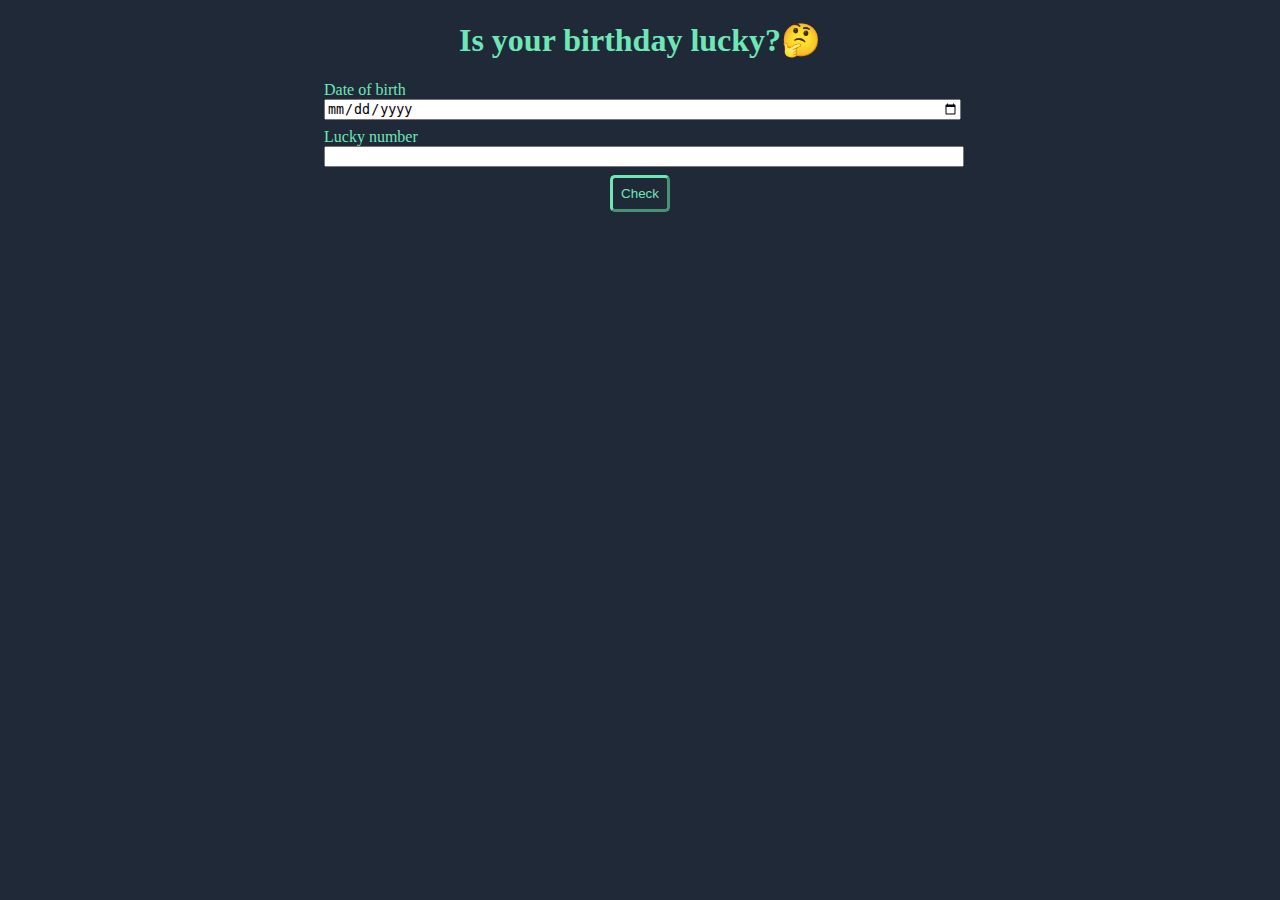
==== index.html @ 51d8b068 "added logic and css" ====
<!DOCTYPE html>
<html lang="en">
<head>
    <meta charset="UTF-8">
    <meta http-equiv="X-UA-Compatible" content="IE=edge">
    <meta name="viewport" content="width=device-width, initial-scale=1.0">
    <title>Is your birthday lucky</title>
    <link rel="stylesheet" href="styles.css">
</head>
<body>
    <h1>Is your birthday lucky?🤔</h1>
    <div class="container">
        <label for="date-of-birth">Date of birth</label>
        <input type="date" id="date-of-birth"/>
        <label for="lucky-number">Lucky number</label>
        <input type="number" id="lucky-number"/>
        <button class="check-button">Check</button>
        <p id="is-lucky"></p>
    </div>
</body>
<script src="./index.js"></script>
</html>
---- styles.css ----
:root{
    --primary-dark:#1F2937;
    --primary-light:#6EE7B7;
}
body {
    background-color: var(--primary-dark);
    color:var(--primary-light);
}
h1 {
    text-align: center;
}
.container{
    width:50%;
    margin:auto;
}
input,label{
    display:block;
}
input{
    margin-bottom: 0.5rem;
    width:100%;
}
#is-lucky{
    text-align: center;
    font-size: larger;
}
.check-button{
    display:block;
    margin-top: 1rem;
    margin:auto;
    background:transparent;
    color:var(--primary-light);
    border-color: var(--primary-light);
    border-width: medium;
    padding:0.5rem;
    border-radius: 0.3rem;
}
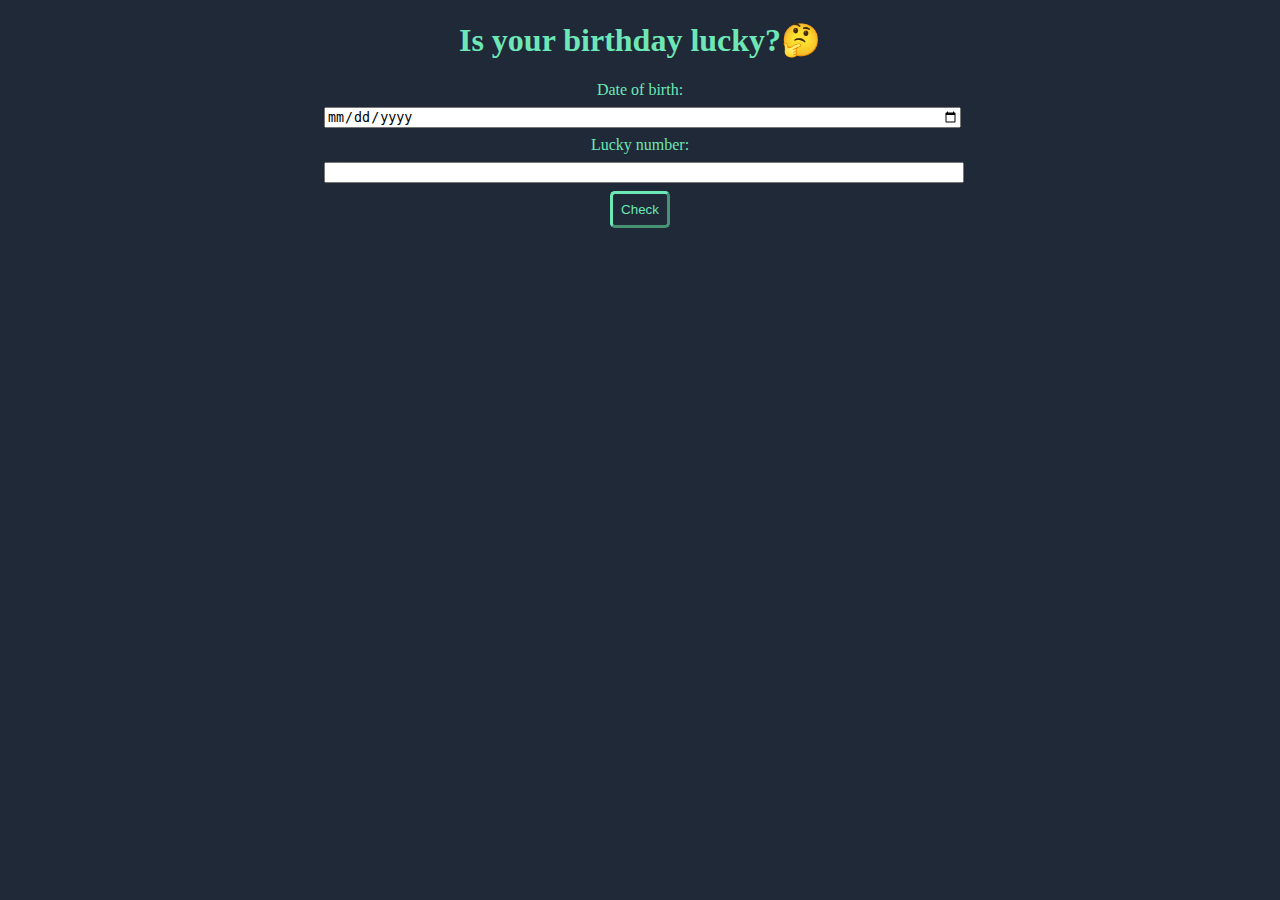
==== commit d3835494: "modified design" ====
--- a/index.html
+++ b/index.html
@@ -10,9 +10,9 @@
 <body>
     <h1>Is your birthday lucky?🤔</h1>
     <div class="container">
-        <label for="date-of-birth">Date of birth</label>
+        <label for="date-of-birth">Date of birth:</label>
         <input type="date" id="date-of-birth"/>
-        <label for="lucky-number">Lucky number</label>
+        <label for="lucky-number">Lucky number:</label>
         <input type="number" id="lucky-number"/>
         <button class="check-button">Check</button>
         <p id="is-lucky"></p>
--- a/styles.css
+++ b/styles.css
@@ -19,6 +19,11 @@
 input{
     margin-bottom: 0.5rem;
     width:100%;
+    cursor: pointer;
+    margin-top: 0.5rem;
+}
+label{
+    text-align: center;
 }
 #is-lucky{
     text-align: center;
@@ -34,4 +39,5 @@
     border-width: medium;
     padding:0.5rem;
     border-radius: 0.3rem;
-}+    cursor: pointer;
+}
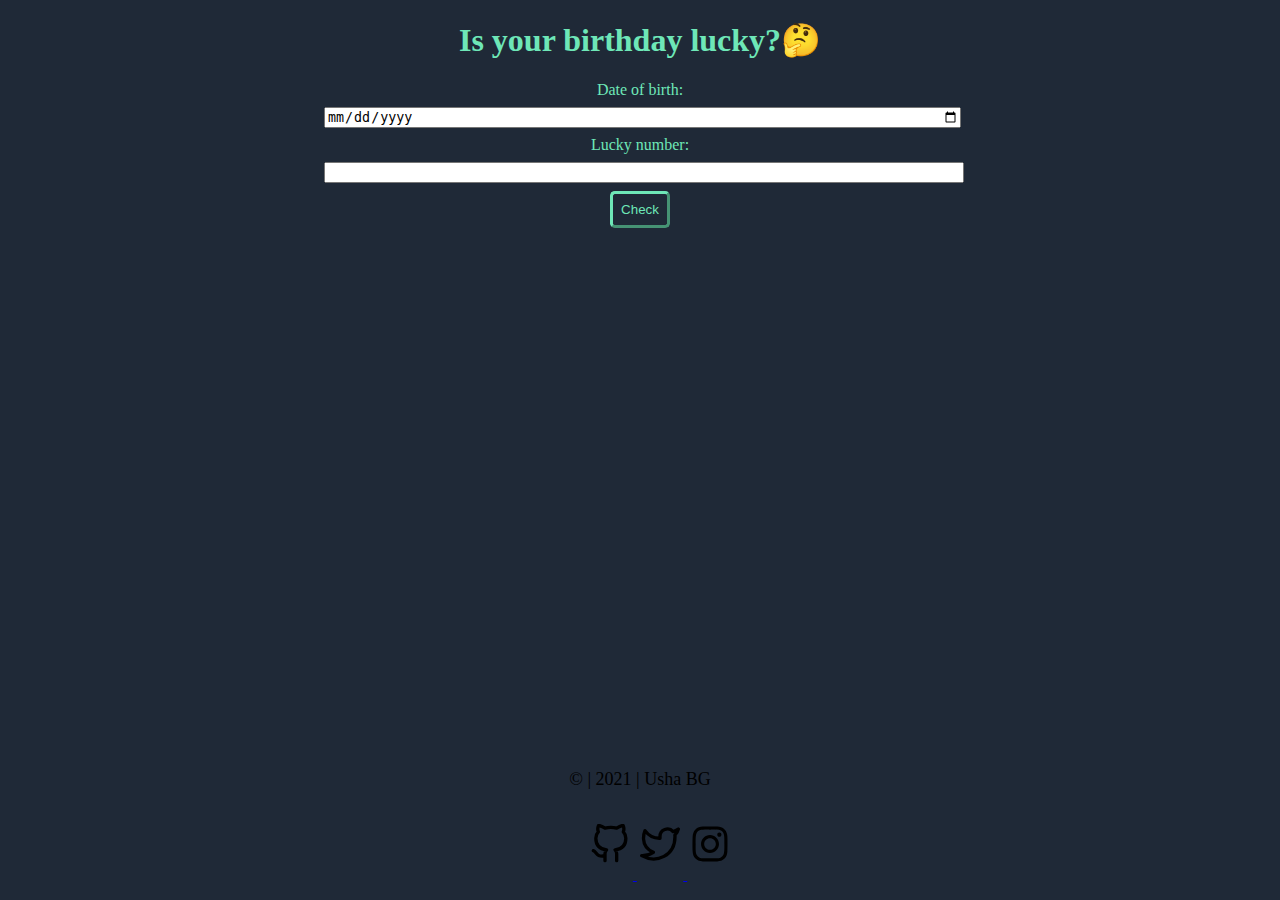
==== commit 4411ef61: "added social handles" ====
--- a/index.html
+++ b/index.html
@@ -17,6 +17,30 @@
         <button class="check-button">Check</button>
         <p id="is-lucky"></p>
     </div>
+    <footer>
+        <p>©  |  2021  |  Usha BG</p>
+        <ul class="list-unordered inline-list">
+          <li>
+            <a class="links" href="https://github.com/UshaGururaj" target="_blank">
+              <img src="images/github.svg" alt="github" />
+            </a>
+          </li>
+          <li>
+            <a class="links" href="https://twitter.com/UshaBG1" target="_blank">
+              <img src="images/twitter.svg" alt="twitter" />
+            </a>
+          </li>
+          <li>
+            <a
+              class="links"
+              href="https://instagram.com/usha_g_raj"
+              target="_blank"
+            >
+              <img src="images/instagram.svg" alt="instagram" />
+            </a>
+          </li>
+        </ul>
+      </footer>
 </body>
 <script src="./index.js"></script>
 </html>--- a/styles.css
+++ b/styles.css
@@ -41,3 +41,32 @@
     border-radius: 0.3rem;
     cursor: pointer;
 }
+/* Footer */
+footer {
+    text-align: center;
+    position: absolute;
+    bottom: 0;
+    left: 0;
+    right: 0;
+  }
+  
+  footer p {
+    font-size: large;
+    text-align: center;
+    color: black;
+  }
+  
+  .footer-list {
+    margin: 1rem;
+  }
+  
+  a,
+  img,
+  li {
+    display: inline;
+  }
+  
+  img {
+    width: 40px;
+    padding: 1rem 0.2rem;
+  }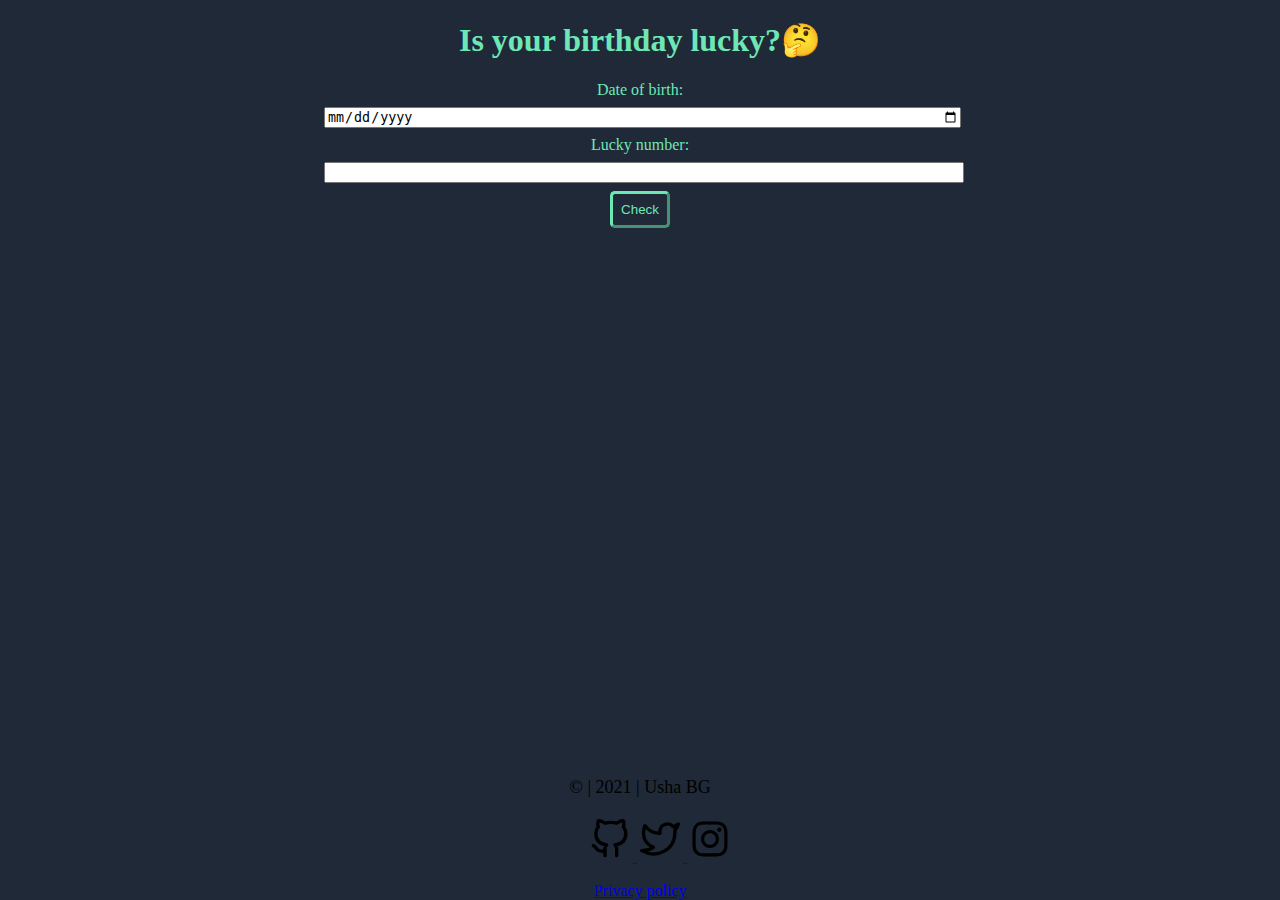
==== commit c6cc3af6: "added privacy policy" ====
--- a/index.html
+++ b/index.html
@@ -15,7 +15,7 @@
         <label for="lucky-number">Lucky number:</label>
         <input type="number" id="lucky-number"/>
         <button class="check-button">Check</button>
-        <p id="is-lucky"></p>
+        <div id="is-lucky"></div>
     </div>
     <footer>
         <p>©  |  2021  |  Usha BG</p>
@@ -40,6 +40,7 @@
             </a>
           </li>
         </ul>
+        <a href="/privacyPolicy.html">Privacy policy</a>
       </footer>
 </body>
 <script src="./index.js"></script>
--- a/styles.css
+++ b/styles.css
@@ -8,6 +8,10 @@
 }
 h1 {
     text-align: center;
+}
+h2, p {
+    text-align: center;
+    color : white;
 }
 .container{
     width:50%;
@@ -49,24 +53,18 @@
     left: 0;
     right: 0;
   }
-  
   footer p {
     font-size: large;
     text-align: center;
     color: black;
-  }
-  
+  } 
   .footer-list {
     margin: 1rem;
-  }
-  
-  a,
-  img,
-  li {
+  } 
+  a,img,li {
     display: inline;
   }
-  
   img {
     width: 40px;
-    padding: 1rem 0.2rem;
+    padding: 0.2rem 0.2rem;
   }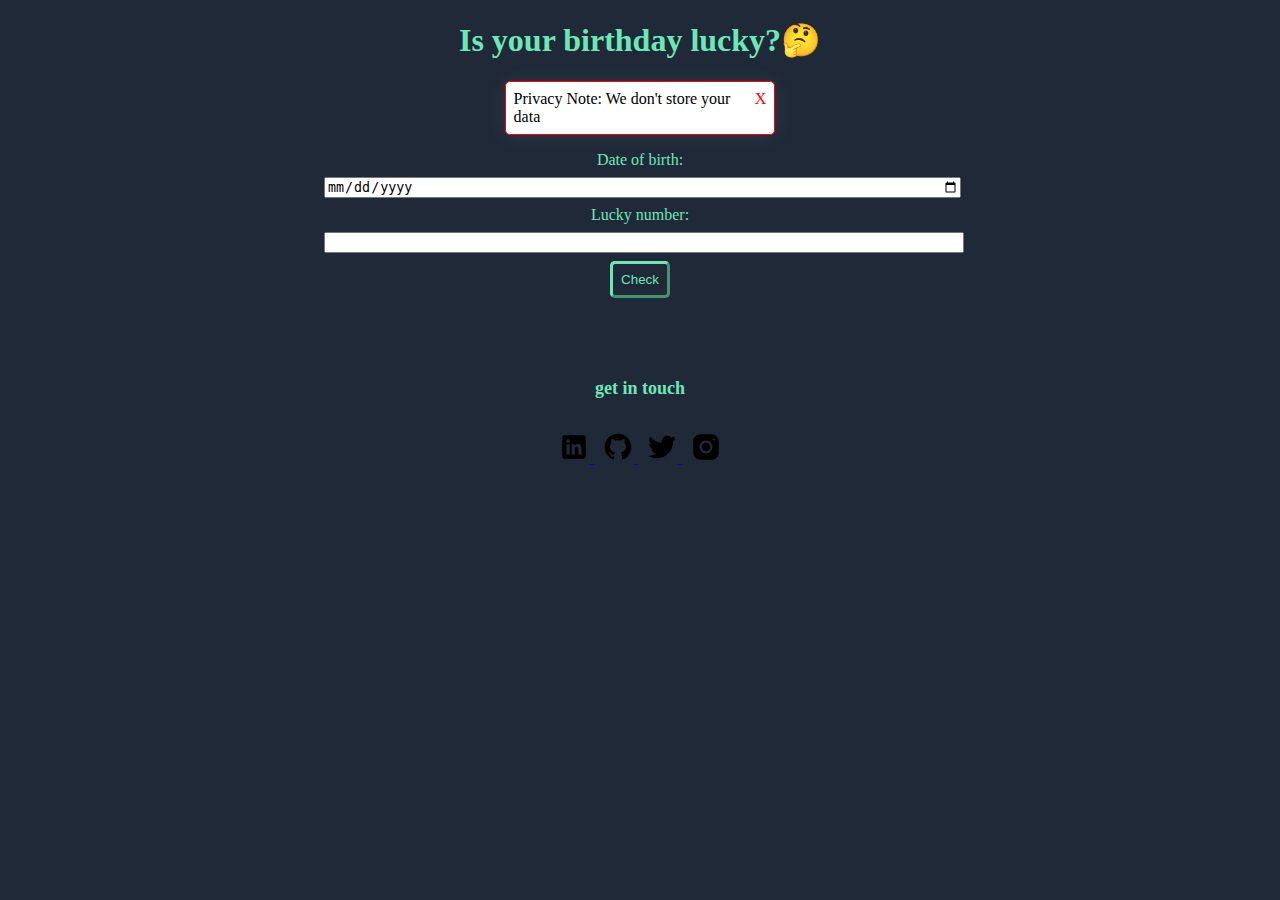
==== commit 22ab08da: "feat: added privacy policy" ====
--- a/index.html
+++ b/index.html
@@ -8,8 +8,17 @@
     <link rel="stylesheet" href="styles.css">
 </head>
 <body>
+    <!-- <div class="privacy-note">
+      <div class="privacy-msg">Privacy Note: We don't store your data</div>
+      <div class="privacy-close">X</div>
+    </div> -->
+
     <h1>Is your birthday lucky?🤔</h1>
     <div class="container">
+      <div class="privacy-note">
+        <div class="privacy-msg">Privacy Note: We don't store your data</div>
+        <div class="privacy-close">X</div>
+      </div>
         <label for="date-of-birth">Date of birth:</label>
         <input type="date" id="date-of-birth"/>
         <label for="lucky-number">Lucky number:</label>
@@ -17,31 +26,38 @@
         <button class="check-button">Check</button>
         <div id="is-lucky"></div>
     </div>
-    <footer>
-        <p>©  |  2021  |  Usha BG</p>
-        <ul class="list-unordered inline-list">
-          <li>
-            <a class="links" href="https://github.com/UshaGururaj" target="_blank">
-              <img src="images/github.svg" alt="github" />
-            </a>
-          </li>
-          <li>
-            <a class="links" href="https://twitter.com/UshaBG1" target="_blank">
-              <img src="images/twitter.svg" alt="twitter" />
-            </a>
-          </li>
-          <li>
-            <a
-              class="links"
-              href="https://instagram.com/usha_g_raj"
-              target="_blank"
-            >
-              <img src="images/instagram.svg" alt="instagram" />
-            </a>
-          </li>
-        </ul>
-        <a href="/privacyPolicy.html">Privacy policy</a>
-      </footer>
+    <footer class="footer">
+      <!-- <p>©  |  2021  |  Usha BG</p> -->
+      <!-- <p>get in touch</p> -->
+      <div class="footer-header" style="margin-bottom:2rem">get in touch</div>
+      <!-- <ul class="list-unordered inline-list"> -->
+        <ul class="list-non-bullet" style="margin-bottom:2rem">
+        <li class="list-item-inline">
+          <a class="links" href="https://www.linkedin.com/in/usha-bg-002734192" target="blank">
+            <img src="images/linkedIn.svg" alt="linkedin" class="footer-icon" />
+          </a>
+        </li>
+        <li class="list-item-inline">
+          <a class="links" href="https://github.com/UshaGururaj" target="blank">
+            <img src="images/github.svg" alt="github" class="footer-icon"/>
+          </a>
+        </li>
+        <li class="list-item-inline">
+          <a class="links" href="https://twitter.com/UshaBG1" target="blank">
+            <img src="images/twitter.svg" alt="twitter" class="footer-icon"/>
+          </a>
+        </li>
+        <li class="list-item-inline">
+          <a
+            class="links"
+            href="https://instagram.com/usha_g_raj"
+            target="blank"
+          >
+            <img src="images/instagram.svg" alt="instagram" class="footer-icon"/>
+          </a>
+        </li>
+      </ul>
+    </footer>
 </body>
 <script src="./index.js"></script>
 </html>--- a/styles.css
+++ b/styles.css
@@ -45,26 +45,55 @@
     border-radius: 0.3rem;
     cursor: pointer;
 }
-/* Footer */
-footer {
+.list-non-bullet {
+    list-style: none;
+    padding-inline-start: 0px;
+}
+
+.list-item-inline {
+    display: inline;
+    padding: 0.25rem;
+}
+.footer{
+    padding:2rem 0rem;
     text-align: center;
-    position: absolute;
-    bottom: 0;
-    left: 0;
-    right: 0;
-  }
-  footer p {
+    margin-top: 3rem;
+}
+
+.footer .footer-header{
+    font-weight: bold;
     font-size: large;
-    text-align: center;
+    padding-inline-start:0px;
+}
+.footer .link{
+    color:black;
+}
+
+.footer ul{
+    padding-left:0px;
+}
+
+.footer-icon{
+    width:2rem;
+}
+
+.privacy-note{
+    border:  0.2px solid red;
+    display: flex;
+    justify-content: space-around;
+    padding: 0.5rem;
+    width: 40%;
+    margin: auto;
+    margin-top: 1rem;
+    margin-bottom: 1rem;
+    background: white;
+    border-radius: 0.3rem;
+    box-shadow: 0 1px 18px rgba(146,161,176,.15);
     color: black;
-  } 
-  .footer-list {
-    margin: 1rem;
-  } 
-  a,img,li {
-    display: inline;
-  }
-  img {
-    width: 40px;
-    padding: 0.2rem 0.2rem;
-  }+}
+
+.privacy-close{
+    color:red;
+    cursor: pointer;
+    font-size: 1rem;;
+}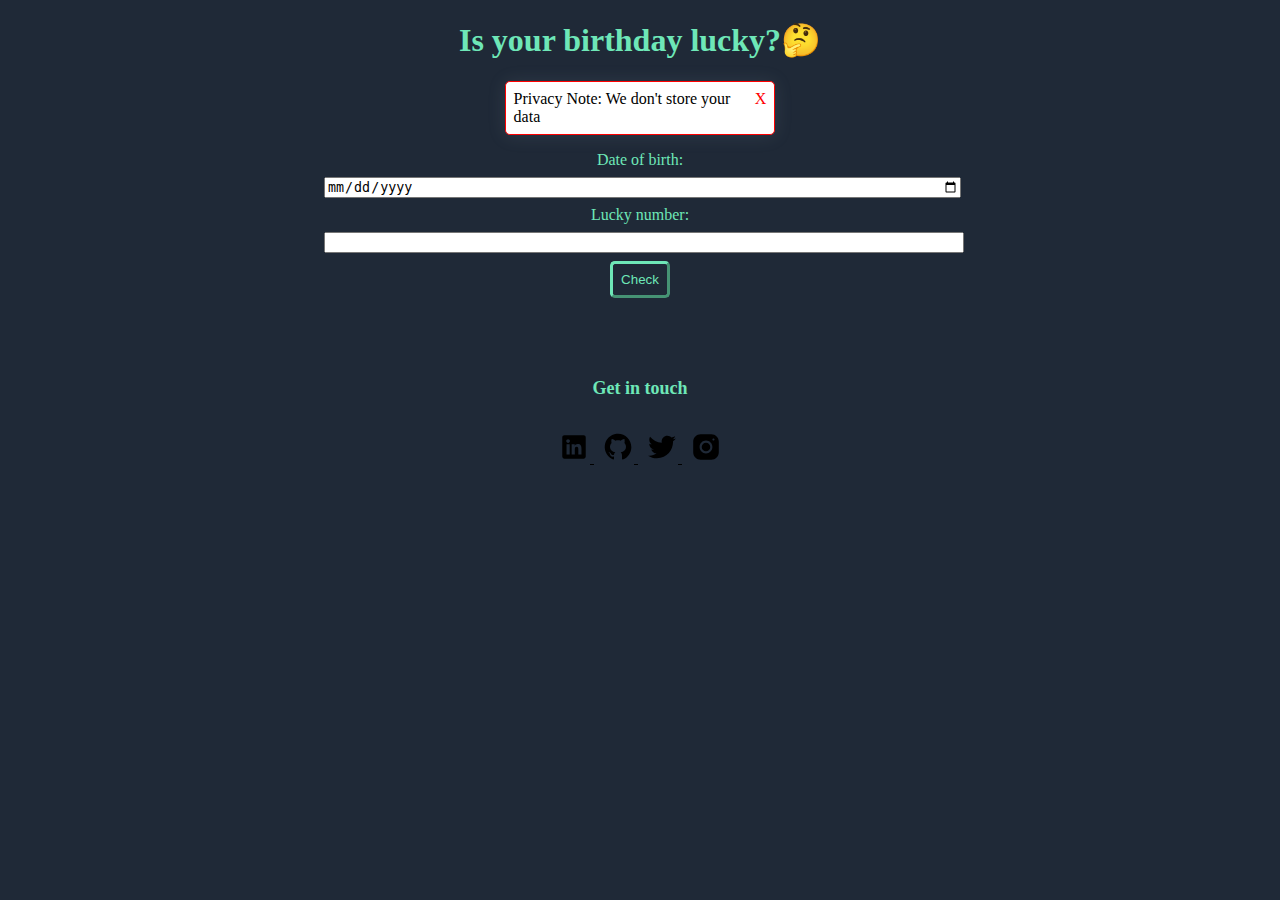
==== commit e42b469e: "class link corrected" ====
--- a/index.html
+++ b/index.html
@@ -27,29 +27,26 @@
         <div id="is-lucky"></div>
     </div>
     <footer class="footer">
-      <!-- <p>©  |  2021  |  Usha BG</p> -->
-      <!-- <p>get in touch</p> -->
-      <div class="footer-header" style="margin-bottom:2rem">get in touch</div>
-      <!-- <ul class="list-unordered inline-list"> -->
+      <div class="footer-header" style="margin-bottom:2rem">Get in touch</div>
         <ul class="list-non-bullet" style="margin-bottom:2rem">
         <li class="list-item-inline">
-          <a class="links" href="https://www.linkedin.com/in/usha-bg-002734192" target="blank">
+          <a class="link" href="https://www.linkedin.com/in/usha-bg-002734192" target="blank">
             <img src="images/linkedIn.svg" alt="linkedin" class="footer-icon" />
           </a>
         </li>
         <li class="list-item-inline">
-          <a class="links" href="https://github.com/UshaGururaj" target="blank">
+          <a class="link" href="https://github.com/UshaGururaj" target="blank">
             <img src="images/github.svg" alt="github" class="footer-icon"/>
           </a>
         </li>
         <li class="list-item-inline">
-          <a class="links" href="https://twitter.com/UshaBG1" target="blank">
+          <a class="link" href="https://twitter.com/UshaBG1" target="blank">
             <img src="images/twitter.svg" alt="twitter" class="footer-icon"/>
           </a>
         </li>
         <li class="list-item-inline">
           <a
-            class="links"
+            class="link"
             href="https://instagram.com/usha_g_raj"
             target="blank"
           >
